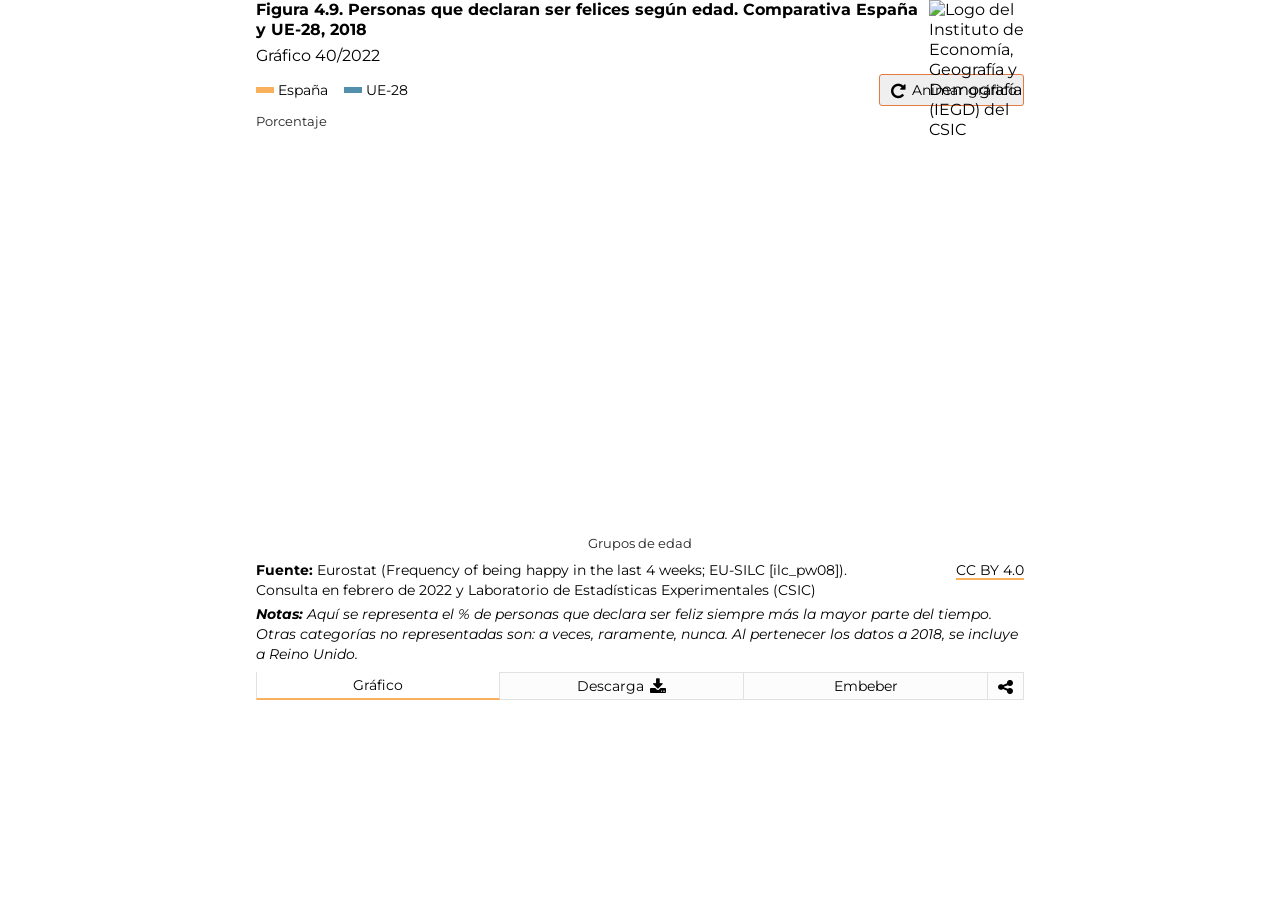
==== docs/index.html @ ba87d8c4 "Nueva lógica imágenes" ====
<!DOCTYPE html><html lang=en><head><meta charset=UTF-8><meta name=viewport content="width=device-width,initial-scale=1,maximum-scale=1"><title>Informe 2022: El perfil de las personas mayores en España</title><meta name=mrf-extractable content=false><meta property=og:image content=""><meta property=og:title content="Informe 2022: El perfil de las personas mayores en España"><meta property=og:description content="Informe 2022: El perfil de las personas mayores en España"><meta property=og:image content=https://raw.githubusercontent.com/CarlosMunozDiazCSIC/informe_perfil_mayores_2022_social_4_9/main/pre/cchs.png><link rel=stylesheet href=https://cdnjs.cloudflare.com/ajax/libs/font-awesome/4.7.0/css/font-awesome.min.css><link href="https://fonts.googleapis.com/css2?family=Montserrat:ital,wght@0,100;0,300;0,400;0,500;0,600;0,700;1,300;1,400;1,500;1,600;1,700&display=swap" rel=stylesheet><link href=main.8d6cb414a4632f6cf3e4.css rel=stylesheet></head><body><div class=container><div class=main><section class="content b-chart active" id=chartBlock><div class=b-title><h1 class=title>Figura 4.9. Personas que declaran ser felices según edad. Comparativa España y UE-28, 2018</h1><h2 class=subtitle>Gráfico 40/2022</h2></div><div class=chart__logics><div class=chart__legend><span class="chart__legend--item primary_1">España</span> <span class="chart__legend--item comp_1">UE-28</span></div><div class=chart__animate id=replay><button class="btn btn__animate"><i class="fa fa--share fa-repeat" aria-hidden=true></i> <span>Animar gráfico</span></button></div></div><div class=chart__viz><p class=text__yaxis>Porcentaje</p><div class=chart id=chart></div><p class=text__xaxis>Grupos de edad</p></div><div class=chart__footer><div class=chart__source><p class=chart__source--data><span>Fuente: </span><span>Eurostat (Frequency of being happy in the last 4 weeks; EU-SILC [ilc_pw08]). Consulta en febrero de 2022</span> y Laboratorio de Estadísticas Experimentales (CSIC)</p><p class=chart__source--copyright><a class=link href=https://creativecommons.org/licenses/by/4.0/deed.en_US target=_blank>CC BY 4.0</a></p></div><p class=chart__note><span>Notas: </span><span>Aquí se representa el % de personas que declara ser feliz siempre más la mayor parte del tiempo. Otras categorías no representadas son: a veces, raramente, nunca. Al pertenecer los datos a 2018, se incluye a Reino Unido.</span></p></div><div class=logo><img src=https://raw.githubusercontent.com/CarlosMunozDiazCSIC/informe_perfil_mayores_2022_social_4_9/main/pre/iegd_logo.png alt="Logo del Instituto de Economía, Geografía y Demografía (IEGD) del CSIC" width=100% height=100%></div></section><section class="content b-data"><div class=b-title><h1 class=title>Repositorio de código, de datos y posibilidad de descarga como imagen estática</h1></div><p class=text__header>Descarga de datos</p><p class=text__paragraph>Los datos procesados en esta visualización los puede encontrar en <a class=link href=https://github.com/CarlosMunozDiazCSIC/informe_perfil_mayores_2022_social_4_9 target=_blank>este repositorio de Github</a>.</p><p class=text__paragraph>Si desea descargarlos, puede hacerlo desde <a class=link href=https://raw.githubusercontent.com/CarlosMunozDiazCSIC/informe_perfil_mayores_2022_social_4_9/main/data/personas_felices_2018_eurostat_v2.csv target=_blank>aquí</a>.</p><p class=text__header>Descargar como PNG</p><p class=text__paragraph>También puede descargar el gráfico como una imagen .png haciendo click <button class=btn_share id=pngImage>aquí</button></p><p class=text__paragraph>El gráfico se descargará con los últimos filtros que haya utilizado.</p><p class=text__paragraph>Es conveniente advertir que, tras hacer una modificación de filtros, debe esperar unos segundos (entre 6 y 10) para que se renderice correctamente el bloque y pueda descargar la imagen de forma satisfactoria.</p></section><section class="content b-iframes"><div class=b-title><h1 class=title>Uso del iframe en sitios web</h1></div><p class=text__header>Embeber iframe con alto dinámico</p><p class=text__paragraph>A la hora de utilizar la visualización dentro de un iframe y poder visualizarla de forma responsiva, este desarrollo se sirve de la librería <a class=link href=http://blog.apps.npr.org/pym.js/ target=_blank>Pym.js</a>, que modifica de forma dinámica la altura de los iframes.</p><p class=text__paragraph>Si su sitio web acepta el uso de librerías de terceros, como es el caso de Pym.js, y desea disponer la opción responsiva de esta visualización, copie el siguiente código:</p><textarea class=text__iframe disabled="" id=iframe-responsive></textarea><p class=text__header>Embeber iframe con alto fijo</p><p class=text__paragraph>Si su sitio web no acepta iframes responsivos, puede utilizar el siguiente código con altura fija. Es posible que exista scroll vertical al incrustar el iframe en su página web.</p><p class=text__paragraph>Si desea integrar esta visualización en su propia página, puede hacerlo copiando el siguiente código:</p><textarea class=text__iframe disabled="" id=iframe-fixed></textarea></section><section class="content b-rrss"><div class=b-title><h1 class=title>Compartir en redes sociales</h1></div><p class=text__paragraph>Existe la posibilidad de compartir la visualización a través de las redes sociales. Puede hacerlo clicando en alguno de los siguientes iconos:</p><div class=rrss><a href=# class="fa fa-facebook" id=shareFB target=_blank></a> <a href=# class="fa fa-twitter" id=shareTW target=_blank></a> <a href=# class="fa fa-linkedin" id=shareLK target=_blank></a> <a href=# class="fa fa-whatsapp" id=shareWA target=_blank></a></div></section></div><nav class=tabs><ul class=l-tabs><li class="tab active" data-target=b-chart>Gráfico</li><li class=tab data-target=b-data>Descarga&nbsp;<i class="fa fa--share fa-download"></i></li><li class=tab data-target=b-iframes>Embeber</li><li class="tab tab--rrss" data-target=b-rrss><i class="fa fa--share fa-share-alt"></i></li></ul></nav><div class=chart__tooltip id=tooltip></div></div><script src=https://pym.nprapps.org/pym.v1.min.js></script><script>const pymChild=new pym.Child</script><script src=main.78ab381dba8d0d6d53de.js></script></body></html>
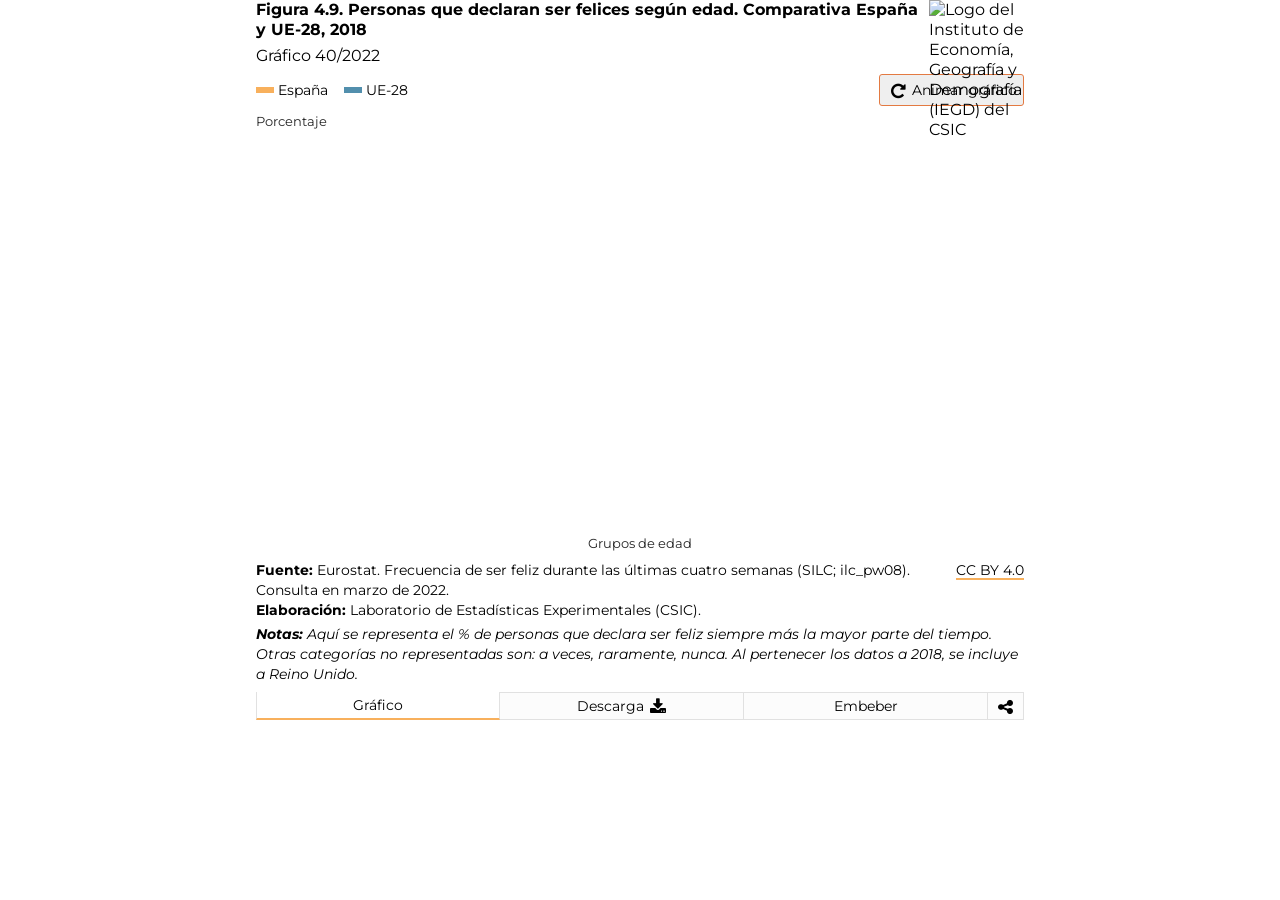
==== commit 5b1b4203: "Mejora fuente datos" ====
--- a/docs/index.html
+++ b/docs/index.html
@@ -1 +1 @@
-<!DOCTYPE html><html lang=en><head><meta charset=UTF-8><meta name=viewport content="width=device-width,initial-scale=1,maximum-scale=1"><title>Informe 2022: El perfil de las personas mayores en España</title><meta name=mrf-extractable content=false><meta property=og:image content=""><meta property=og:title content="Informe 2022: El perfil de las personas mayores en España"><meta property=og:description content="Informe 2022: El perfil de las personas mayores en España"><meta property=og:image content=https://raw.githubusercontent.com/CarlosMunozDiazCSIC/informe_perfil_mayores_2022_social_4_9/main/pre/cchs.png><link rel=stylesheet href=https://cdnjs.cloudflare.com/ajax/libs/font-awesome/4.7.0/css/font-awesome.min.css><link href="https://fonts.googleapis.com/css2?family=Montserrat:ital,wght@0,100;0,300;0,400;0,500;0,600;0,700;1,300;1,400;1,500;1,600;1,700&display=swap" rel=stylesheet><link href=main.8d6cb414a4632f6cf3e4.css rel=stylesheet></head><body><div class=container><div class=main><section class="content b-chart active" id=chartBlock><div class=b-title><h1 class=title>Figura 4.9. Personas que declaran ser felices según edad. Comparativa España y UE-28, 2018</h1><h2 class=subtitle>Gráfico 40/2022</h2></div><div class=chart__logics><div class=chart__legend><span class="chart__legend--item primary_1">España</span> <span class="chart__legend--item comp_1">UE-28</span></div><div class=chart__animate id=replay><button class="btn btn__animate"><i class="fa fa--share fa-repeat" aria-hidden=true></i> <span>Animar gráfico</span></button></div></div><div class=chart__viz><p class=text__yaxis>Porcentaje</p><div class=chart id=chart></div><p class=text__xaxis>Grupos de edad</p></div><div class=chart__footer><div class=chart__source><p class=chart__source--data><span>Fuente: </span><span>Eurostat (Frequency of being happy in the last 4 weeks; EU-SILC [ilc_pw08]). Consulta en febrero de 2022</span> y Laboratorio de Estadísticas Experimentales (CSIC)</p><p class=chart__source--copyright><a class=link href=https://creativecommons.org/licenses/by/4.0/deed.en_US target=_blank>CC BY 4.0</a></p></div><p class=chart__note><span>Notas: </span><span>Aquí se representa el % de personas que declara ser feliz siempre más la mayor parte del tiempo. Otras categorías no representadas son: a veces, raramente, nunca. Al pertenecer los datos a 2018, se incluye a Reino Unido.</span></p></div><div class=logo><img src=https://raw.githubusercontent.com/CarlosMunozDiazCSIC/informe_perfil_mayores_2022_social_4_9/main/pre/iegd_logo.png alt="Logo del Instituto de Economía, Geografía y Demografía (IEGD) del CSIC" width=100% height=100%></div></section><section class="content b-data"><div class=b-title><h1 class=title>Repositorio de código, de datos y posibilidad de descarga como imagen estática</h1></div><p class=text__header>Descarga de datos</p><p class=text__paragraph>Los datos procesados en esta visualización los puede encontrar en <a class=link href=https://github.com/CarlosMunozDiazCSIC/informe_perfil_mayores_2022_social_4_9 target=_blank>este repositorio de Github</a>.</p><p class=text__paragraph>Si desea descargarlos, puede hacerlo desde <a class=link href=https://raw.githubusercontent.com/CarlosMunozDiazCSIC/informe_perfil_mayores_2022_social_4_9/main/data/personas_felices_2018_eurostat_v2.csv target=_blank>aquí</a>.</p><p class=text__header>Descargar como PNG</p><p class=text__paragraph>También puede descargar el gráfico como una imagen .png haciendo click <button class=btn_share id=pngImage>aquí</button></p><p class=text__paragraph>El gráfico se descargará con los últimos filtros que haya utilizado.</p><p class=text__paragraph>Es conveniente advertir que, tras hacer una modificación de filtros, debe esperar unos segundos (entre 6 y 10) para que se renderice correctamente el bloque y pueda descargar la imagen de forma satisfactoria.</p></section><section class="content b-iframes"><div class=b-title><h1 class=title>Uso del iframe en sitios web</h1></div><p class=text__header>Embeber iframe con alto dinámico</p><p class=text__paragraph>A la hora de utilizar la visualización dentro de un iframe y poder visualizarla de forma responsiva, este desarrollo se sirve de la librería <a class=link href=http://blog.apps.npr.org/pym.js/ target=_blank>Pym.js</a>, que modifica de forma dinámica la altura de los iframes.</p><p class=text__paragraph>Si su sitio web acepta el uso de librerías de terceros, como es el caso de Pym.js, y desea disponer la opción responsiva de esta visualización, copie el siguiente código:</p><textarea class=text__iframe disabled="" id=iframe-responsive></textarea><p class=text__header>Embeber iframe con alto fijo</p><p class=text__paragraph>Si su sitio web no acepta iframes responsivos, puede utilizar el siguiente código con altura fija. Es posible que exista scroll vertical al incrustar el iframe en su página web.</p><p class=text__paragraph>Si desea integrar esta visualización en su propia página, puede hacerlo copiando el siguiente código:</p><textarea class=text__iframe disabled="" id=iframe-fixed></textarea></section><section class="content b-rrss"><div class=b-title><h1 class=title>Compartir en redes sociales</h1></div><p class=text__paragraph>Existe la posibilidad de compartir la visualización a través de las redes sociales. Puede hacerlo clicando en alguno de los siguientes iconos:</p><div class=rrss><a href=# class="fa fa-facebook" id=shareFB target=_blank></a> <a href=# class="fa fa-twitter" id=shareTW target=_blank></a> <a href=# class="fa fa-linkedin" id=shareLK target=_blank></a> <a href=# class="fa fa-whatsapp" id=shareWA target=_blank></a></div></section></div><nav class=tabs><ul class=l-tabs><li class="tab active" data-target=b-chart>Gráfico</li><li class=tab data-target=b-data>Descarga&nbsp;<i class="fa fa--share fa-download"></i></li><li class=tab data-target=b-iframes>Embeber</li><li class="tab tab--rrss" data-target=b-rrss><i class="fa fa--share fa-share-alt"></i></li></ul></nav><div class=chart__tooltip id=tooltip></div></div><script src=https://pym.nprapps.org/pym.v1.min.js></script><script>const pymChild=new pym.Child</script><script src=main.78ab381dba8d0d6d53de.js></script></body></html>+<!DOCTYPE html><html lang=en><head><meta charset=UTF-8><meta name=viewport content="width=device-width,initial-scale=1,maximum-scale=1"><title>Informe 2022: El perfil de las personas mayores en España</title><meta name=mrf-extractable content=false><meta property=og:image content=""><meta property=og:title content="Informe 2022: El perfil de las personas mayores en España"><meta property=og:description content="Informe 2022: El perfil de las personas mayores en España"><meta property=og:image content=https://raw.githubusercontent.com/CarlosMunozDiazCSIC/informe_perfil_mayores_2022_social_4_9/main/pre/iegd_logo.png><link rel=stylesheet href=https://cdnjs.cloudflare.com/ajax/libs/font-awesome/4.7.0/css/font-awesome.min.css><link href="https://fonts.googleapis.com/css2?family=Montserrat:ital,wght@0,100;0,300;0,400;0,500;0,600;0,700;1,300;1,400;1,500;1,600;1,700&display=swap" rel=stylesheet><link href=main.79aa13dfc1eaae9a4471.css rel=stylesheet></head><body><div class=container><div class=main><section class="content b-chart active" id=chartBlock><div class=b-title><h1 class=title>Figura 4.9. Personas que declaran ser felices según edad. Comparativa España y UE-28, 2018</h1><h2 class=subtitle>Gráfico 40/2022</h2></div><div class=chart__logics><div class=chart__legend><span class="chart__legend--item primary_1">España</span> <span class="chart__legend--item comp_1">UE-28</span></div><div class=chart__animate id=replay><button class="btn btn__animate"><i class="fa fa--share fa-repeat" aria-hidden=true></i> <span>Animar gráfico</span></button></div></div><div class=chart__viz><p class=text__yaxis>Porcentaje</p><div class=chart id=chart></div><p class=text__xaxis>Grupos de edad</p></div><div class=chart__footer><div class=chart__source><div class=chart__source--info><p class=chart__source--data><span>Fuente: </span>Eurostat. Frecuencia de ser feliz durante las últimas cuatro semanas (SILC; ilc_pw08). Consulta en marzo de 2022.</p><p class=chart__source--elab><span>Elaboración: </span>Laboratorio de Estadísticas Experimentales (CSIC).</p></div><p class=chart__source--copyright><a class=link href=https://creativecommons.org/licenses/by/4.0/deed.en_US target=_blank>CC BY 4.0</a></p></div><p class=chart__note><span>Notas: </span><span>Aquí se representa el % de personas que declara ser feliz siempre más la mayor parte del tiempo. Otras categorías no representadas son: a veces, raramente, nunca. Al pertenecer los datos a 2018, se incluye a Reino Unido.</span></p></div><div class=logo><img src=https://raw.githubusercontent.com/CarlosMunozDiazCSIC/informe_perfil_mayores_2022_social_4_9/main/pre/iegd_logo.png alt="Logo del Instituto de Economía, Geografía y Demografía (IEGD) del CSIC" width=100% height=100%></div></section><section class="content b-data"><div class=b-title><h1 class=title>Repositorio de código, de datos y posibilidad de descarga como imagen estática</h1></div><p class=text__header>Descarga de datos</p><p class=text__paragraph>Los datos procesados en esta visualización los puede encontrar en <a class=link href=https://github.com/CarlosMunozDiazCSIC/informe_perfil_mayores_2022_social_4_9 target=_blank>este repositorio de Github</a>.</p><p class=text__paragraph>Si desea descargarlos, puede hacerlo desde <a class=link href=https://raw.githubusercontent.com/CarlosMunozDiazCSIC/informe_perfil_mayores_2022_social_4_9/main/data/personas_felices_2018_eurostat_v2.csv target=_blank>aquí</a>.</p><p class=text__header>Descargar como PNG</p><p class=text__paragraph>También puede descargar el gráfico como una imagen .png haciendo click <button class=btn_share id=pngImage>aquí</button></p><p class=text__paragraph>El gráfico se descargará con los últimos filtros que haya utilizado.</p><p class=text__paragraph>Es conveniente advertir que, tras hacer una modificación de filtros, debe esperar unos segundos (entre 6 y 10) para que se renderice correctamente el bloque y pueda descargar la imagen de forma satisfactoria.</p></section><section class="content b-iframes"><div class=b-title><h1 class=title>Uso del iframe en sitios web</h1></div><p class=text__header>Embeber iframe con alto dinámico</p><p class=text__paragraph>A la hora de utilizar la visualización dentro de un iframe y poder visualizarla de forma responsiva, este desarrollo se sirve de la librería <a class=link href=http://blog.apps.npr.org/pym.js/ target=_blank>Pym.js</a>, que modifica de forma dinámica la altura de los iframes.</p><p class=text__paragraph>Si su sitio web acepta el uso de librerías de terceros, como es el caso de Pym.js, y desea disponer la opción responsiva de esta visualización, copie el siguiente código:</p><textarea class=text__iframe disabled="" id=iframe-responsive></textarea><p class=text__header>Embeber iframe con alto fijo</p><p class=text__paragraph>Si su sitio web no acepta iframes responsivos, puede utilizar el siguiente código con altura fija. Es posible que exista scroll vertical al incrustar el iframe en su página web.</p><p class=text__paragraph>Si desea integrar esta visualización en su propia página, puede hacerlo copiando el siguiente código:</p><textarea class=text__iframe disabled="" id=iframe-fixed></textarea></section><section class="content b-rrss"><div class=b-title><h1 class=title>Compartir en redes sociales</h1></div><p class=text__paragraph>Existe la posibilidad de compartir la visualización a través de las redes sociales. Puede hacerlo clicando en alguno de los siguientes iconos:</p><div class=rrss><a href=# class="fa fa-facebook" id=shareFB target=_blank></a> <a href=# class="fa fa-twitter" id=shareTW target=_blank></a> <a href=# class="fa fa-linkedin" id=shareLK target=_blank></a> <a href=# class="fa fa-whatsapp" id=shareWA target=_blank></a></div></section></div><nav class=tabs><ul class=l-tabs><li class="tab active" data-target=b-chart>Gráfico</li><li class=tab data-target=b-data>Descarga&nbsp;<i class="fa fa--share fa-download"></i></li><li class=tab data-target=b-iframes>Embeber</li><li class="tab tab--rrss" data-target=b-rrss><i class="fa fa--share fa-share-alt"></i></li></ul></nav><div class=chart__tooltip id=tooltip></div></div><script src=https://pym.nprapps.org/pym.v1.min.js></script><script>const pymChild=new pym.Child</script><script src=main.78ab381dba8d0d6d53de.js></script></body></html>
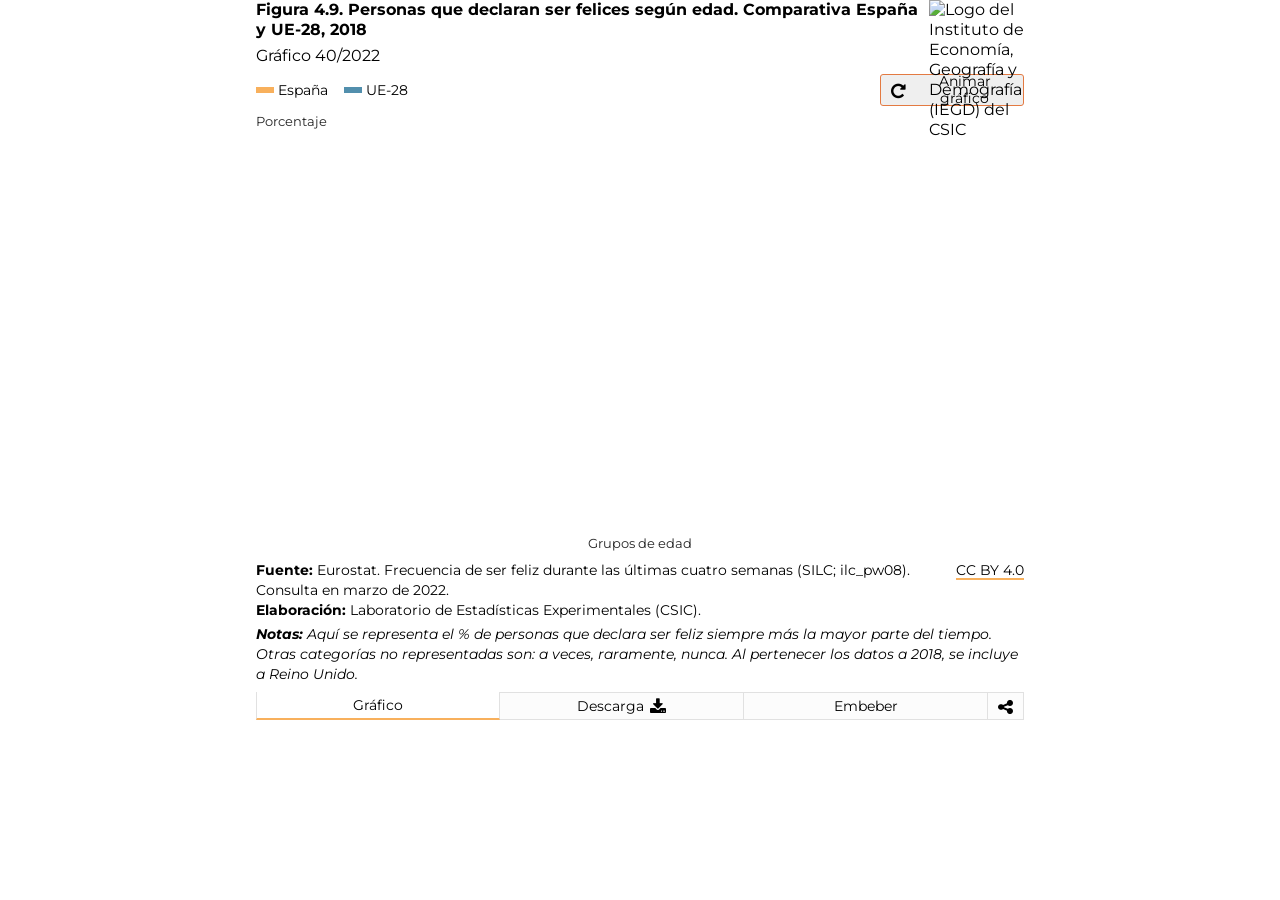
==== commit c0afff31: "Cambio en estilos" ====
--- a/docs/index.html
+++ b/docs/index.html
@@ -1 +1 @@
-<!DOCTYPE html><html lang=en><head><meta charset=UTF-8><meta name=viewport content="width=device-width,initial-scale=1,maximum-scale=1"><title>Informe 2022: El perfil de las personas mayores en España</title><meta name=mrf-extractable content=false><meta property=og:image content=""><meta property=og:title content="Informe 2022: El perfil de las personas mayores en España"><meta property=og:description content="Informe 2022: El perfil de las personas mayores en España"><meta property=og:image content=https://raw.githubusercontent.com/CarlosMunozDiazCSIC/informe_perfil_mayores_2022_social_4_9/main/pre/iegd_logo.png><link rel=stylesheet href=https://cdnjs.cloudflare.com/ajax/libs/font-awesome/4.7.0/css/font-awesome.min.css><link href="https://fonts.googleapis.com/css2?family=Montserrat:ital,wght@0,100;0,300;0,400;0,500;0,600;0,700;1,300;1,400;1,500;1,600;1,700&display=swap" rel=stylesheet><link href=main.79aa13dfc1eaae9a4471.css rel=stylesheet></head><body><div class=container><div class=main><section class="content b-chart active" id=chartBlock><div class=b-title><h1 class=title>Figura 4.9. Personas que declaran ser felices según edad. Comparativa España y UE-28, 2018</h1><h2 class=subtitle>Gráfico 40/2022</h2></div><div class=chart__logics><div class=chart__legend><span class="chart__legend--item primary_1">España</span> <span class="chart__legend--item comp_1">UE-28</span></div><div class=chart__animate id=replay><button class="btn btn__animate"><i class="fa fa--share fa-repeat" aria-hidden=true></i> <span>Animar gráfico</span></button></div></div><div class=chart__viz><p class=text__yaxis>Porcentaje</p><div class=chart id=chart></div><p class=text__xaxis>Grupos de edad</p></div><div class=chart__footer><div class=chart__source><div class=chart__source--info><p class=chart__source--data><span>Fuente: </span>Eurostat. Frecuencia de ser feliz durante las últimas cuatro semanas (SILC; ilc_pw08). Consulta en marzo de 2022.</p><p class=chart__source--elab><span>Elaboración: </span>Laboratorio de Estadísticas Experimentales (CSIC).</p></div><p class=chart__source--copyright><a class=link href=https://creativecommons.org/licenses/by/4.0/deed.en_US target=_blank>CC BY 4.0</a></p></div><p class=chart__note><span>Notas: </span><span>Aquí se representa el % de personas que declara ser feliz siempre más la mayor parte del tiempo. Otras categorías no representadas son: a veces, raramente, nunca. Al pertenecer los datos a 2018, se incluye a Reino Unido.</span></p></div><div class=logo><img src=https://raw.githubusercontent.com/CarlosMunozDiazCSIC/informe_perfil_mayores_2022_social_4_9/main/pre/iegd_logo.png alt="Logo del Instituto de Economía, Geografía y Demografía (IEGD) del CSIC" width=100% height=100%></div></section><section class="content b-data"><div class=b-title><h1 class=title>Repositorio de código, de datos y posibilidad de descarga como imagen estática</h1></div><p class=text__header>Descarga de datos</p><p class=text__paragraph>Los datos procesados en esta visualización los puede encontrar en <a class=link href=https://github.com/CarlosMunozDiazCSIC/informe_perfil_mayores_2022_social_4_9 target=_blank>este repositorio de Github</a>.</p><p class=text__paragraph>Si desea descargarlos, puede hacerlo desde <a class=link href=https://raw.githubusercontent.com/CarlosMunozDiazCSIC/informe_perfil_mayores_2022_social_4_9/main/data/personas_felices_2018_eurostat_v2.csv target=_blank>aquí</a>.</p><p class=text__header>Descargar como PNG</p><p class=text__paragraph>También puede descargar el gráfico como una imagen .png haciendo click <button class=btn_share id=pngImage>aquí</button></p><p class=text__paragraph>El gráfico se descargará con los últimos filtros que haya utilizado.</p><p class=text__paragraph>Es conveniente advertir que, tras hacer una modificación de filtros, debe esperar unos segundos (entre 6 y 10) para que se renderice correctamente el bloque y pueda descargar la imagen de forma satisfactoria.</p></section><section class="content b-iframes"><div class=b-title><h1 class=title>Uso del iframe en sitios web</h1></div><p class=text__header>Embeber iframe con alto dinámico</p><p class=text__paragraph>A la hora de utilizar la visualización dentro de un iframe y poder visualizarla de forma responsiva, este desarrollo se sirve de la librería <a class=link href=http://blog.apps.npr.org/pym.js/ target=_blank>Pym.js</a>, que modifica de forma dinámica la altura de los iframes.</p><p class=text__paragraph>Si su sitio web acepta el uso de librerías de terceros, como es el caso de Pym.js, y desea disponer la opción responsiva de esta visualización, copie el siguiente código:</p><textarea class=text__iframe disabled="" id=iframe-responsive></textarea><p class=text__header>Embeber iframe con alto fijo</p><p class=text__paragraph>Si su sitio web no acepta iframes responsivos, puede utilizar el siguiente código con altura fija. Es posible que exista scroll vertical al incrustar el iframe en su página web.</p><p class=text__paragraph>Si desea integrar esta visualización en su propia página, puede hacerlo copiando el siguiente código:</p><textarea class=text__iframe disabled="" id=iframe-fixed></textarea></section><section class="content b-rrss"><div class=b-title><h1 class=title>Compartir en redes sociales</h1></div><p class=text__paragraph>Existe la posibilidad de compartir la visualización a través de las redes sociales. Puede hacerlo clicando en alguno de los siguientes iconos:</p><div class=rrss><a href=# class="fa fa-facebook" id=shareFB target=_blank></a> <a href=# class="fa fa-twitter" id=shareTW target=_blank></a> <a href=# class="fa fa-linkedin" id=shareLK target=_blank></a> <a href=# class="fa fa-whatsapp" id=shareWA target=_blank></a></div></section></div><nav class=tabs><ul class=l-tabs><li class="tab active" data-target=b-chart>Gráfico</li><li class=tab data-target=b-data>Descarga&nbsp;<i class="fa fa--share fa-download"></i></li><li class=tab data-target=b-iframes>Embeber</li><li class="tab tab--rrss" data-target=b-rrss><i class="fa fa--share fa-share-alt"></i></li></ul></nav><div class=chart__tooltip id=tooltip></div></div><script src=https://pym.nprapps.org/pym.v1.min.js></script><script>const pymChild=new pym.Child</script><script src=main.78ab381dba8d0d6d53de.js></script></body></html>+<!DOCTYPE html><html lang=en><head><meta charset=UTF-8><meta name=viewport content="width=device-width,initial-scale=1,maximum-scale=1"><title>Informe 2022: El perfil de las personas mayores en España</title><meta name=mrf-extractable content=false><meta property=og:image content=""><meta property=og:title content="Informe 2022: El perfil de las personas mayores en España"><meta property=og:description content="Informe 2022: El perfil de las personas mayores en España"><meta property=og:image content=https://raw.githubusercontent.com/CarlosMunozDiazCSIC/informe_perfil_mayores_2022_social_4_9/main/pre/iegd_logo.png><link rel=stylesheet href=https://cdnjs.cloudflare.com/ajax/libs/font-awesome/4.7.0/css/font-awesome.min.css><link href="https://fonts.googleapis.com/css2?family=Montserrat:ital,wght@0,100;0,300;0,400;0,500;0,600;0,700;1,300;1,400;1,500;1,600;1,700&display=swap" rel=stylesheet><link href=main.711cb91017c6eef116d7.css rel=stylesheet></head><body><div class=container><div class=main><section class="content b-chart active" id=chartBlock><div class=b-title><h1 class=title>Figura 4.9. Personas que declaran ser felices según edad. Comparativa España y UE-28, 2018</h1><h2 class=subtitle>Gráfico 40/2022</h2></div><div class=chart__logics><div class=chart__legend><span class="chart__legend--item primary_1">España</span> <span class="chart__legend--item comp_1">UE-28</span></div><div class=chart__animate id=replay><button class="btn btn__animate"><i class="fa fa--share fa-repeat" aria-hidden=true></i> <span>Animar gráfico</span></button></div></div><div class=chart__viz><p class=text__yaxis>Porcentaje</p><div class=chart id=chart></div><p class=text__xaxis>Grupos de edad</p></div><div class=chart__footer><div class=chart__source><div class=chart__source--info><p class=chart__source--data><span>Fuente: </span>Eurostat. Frecuencia de ser feliz durante las últimas cuatro semanas (SILC; ilc_pw08). Consulta en marzo de 2022.</p><p class=chart__source--elab><span>Elaboración: </span>Laboratorio de Estadísticas Experimentales (CSIC).</p></div><p class=chart__source--copyright><a class=link href=https://creativecommons.org/licenses/by/4.0/deed.en_US target=_blank>CC BY 4.0</a></p></div><p class=chart__note><span>Notas: </span><span>Aquí se representa el % de personas que declara ser feliz siempre más la mayor parte del tiempo. Otras categorías no representadas son: a veces, raramente, nunca. Al pertenecer los datos a 2018, se incluye a Reino Unido.</span></p></div><div class=logo><img src=https://raw.githubusercontent.com/CarlosMunozDiazCSIC/informe_perfil_mayores_2022_social_4_9/main/pre/iegd_logo.png alt="Logo del Instituto de Economía, Geografía y Demografía (IEGD) del CSIC" width=100% height=100%></div></section><section class="content b-data"><div class=b-title><h1 class=title>Repositorio de código, de datos y posibilidad de descarga como imagen estática</h1></div><p class=text__header>Descarga de datos</p><p class=text__paragraph>Los datos procesados en esta visualización los puede encontrar en <a class=link href=https://github.com/CarlosMunozDiazCSIC/informe_perfil_mayores_2022_social_4_9 target=_blank>este repositorio de Github</a>.</p><p class=text__paragraph>Si desea descargarlos, puede hacerlo desde <a class=link href=https://raw.githubusercontent.com/CarlosMunozDiazCSIC/informe_perfil_mayores_2022_social_4_9/main/data/personas_felices_2018_eurostat_v2.csv target=_blank>aquí</a>.</p><p class=text__header>Descargar como PNG</p><p class=text__paragraph>También puede descargar el gráfico como una imagen .png haciendo click <button class=btn_share id=pngImage>aquí</button></p><p class=text__paragraph>El gráfico se descargará con los últimos filtros que haya utilizado.</p><p class=text__paragraph>Es conveniente advertir que, tras hacer una modificación de filtros, debe esperar unos segundos (entre 6 y 10) para que se renderice correctamente el bloque y pueda descargar la imagen de forma satisfactoria.</p></section><section class="content b-iframes"><div class=b-title><h1 class=title>Uso del iframe en sitios web</h1></div><p class=text__header>Embeber iframe con alto dinámico</p><p class=text__paragraph>A la hora de utilizar la visualización dentro de un iframe y poder visualizarla de forma responsiva, este desarrollo se sirve de la librería <a class=link href=http://blog.apps.npr.org/pym.js/ target=_blank>Pym.js</a>, que modifica de forma dinámica la altura de los iframes.</p><p class=text__paragraph>Si su sitio web acepta el uso de librerías de terceros, como es el caso de Pym.js, y desea disponer la opción responsiva de esta visualización, copie el siguiente código:</p><textarea class=text__iframe disabled="" id=iframe-responsive></textarea><p class=text__header>Embeber iframe con alto fijo</p><p class=text__paragraph>Si su sitio web no acepta iframes responsivos, puede utilizar el siguiente código con altura fija. Es posible que exista scroll vertical al incrustar el iframe en su página web.</p><p class=text__paragraph>Si desea integrar esta visualización en su propia página, puede hacerlo copiando el siguiente código:</p><textarea class=text__iframe disabled="" id=iframe-fixed></textarea></section><section class="content b-rrss"><div class=b-title><h1 class=title>Compartir en redes sociales</h1></div><p class=text__paragraph>Existe la posibilidad de compartir la visualización a través de las redes sociales. Puede hacerlo clicando en alguno de los siguientes iconos:</p><div class=rrss><a href=# class="fa fa-facebook" id=shareFB target=_blank></a> <a href=# class="fa fa-twitter" id=shareTW target=_blank></a> <a href=# class="fa fa-linkedin" id=shareLK target=_blank></a> <a href=# class="fa fa-whatsapp" id=shareWA target=_blank></a></div></section></div><nav class=tabs><ul class=l-tabs><li class="tab active" data-target=b-chart>Gráfico</li><li class=tab data-target=b-data>Descarga&nbsp;<i class="fa fa--share fa-download"></i></li><li class=tab data-target=b-iframes>Embeber</li><li class="tab tab--rrss" data-target=b-rrss><i class="fa fa--share fa-share-alt"></i></li></ul></nav><div class=chart__tooltip id=tooltip></div></div><script src=https://pym.nprapps.org/pym.v1.min.js></script><script>const pymChild=new pym.Child</script><script src=main.f6c205709536a0c934fd.js></script></body></html>
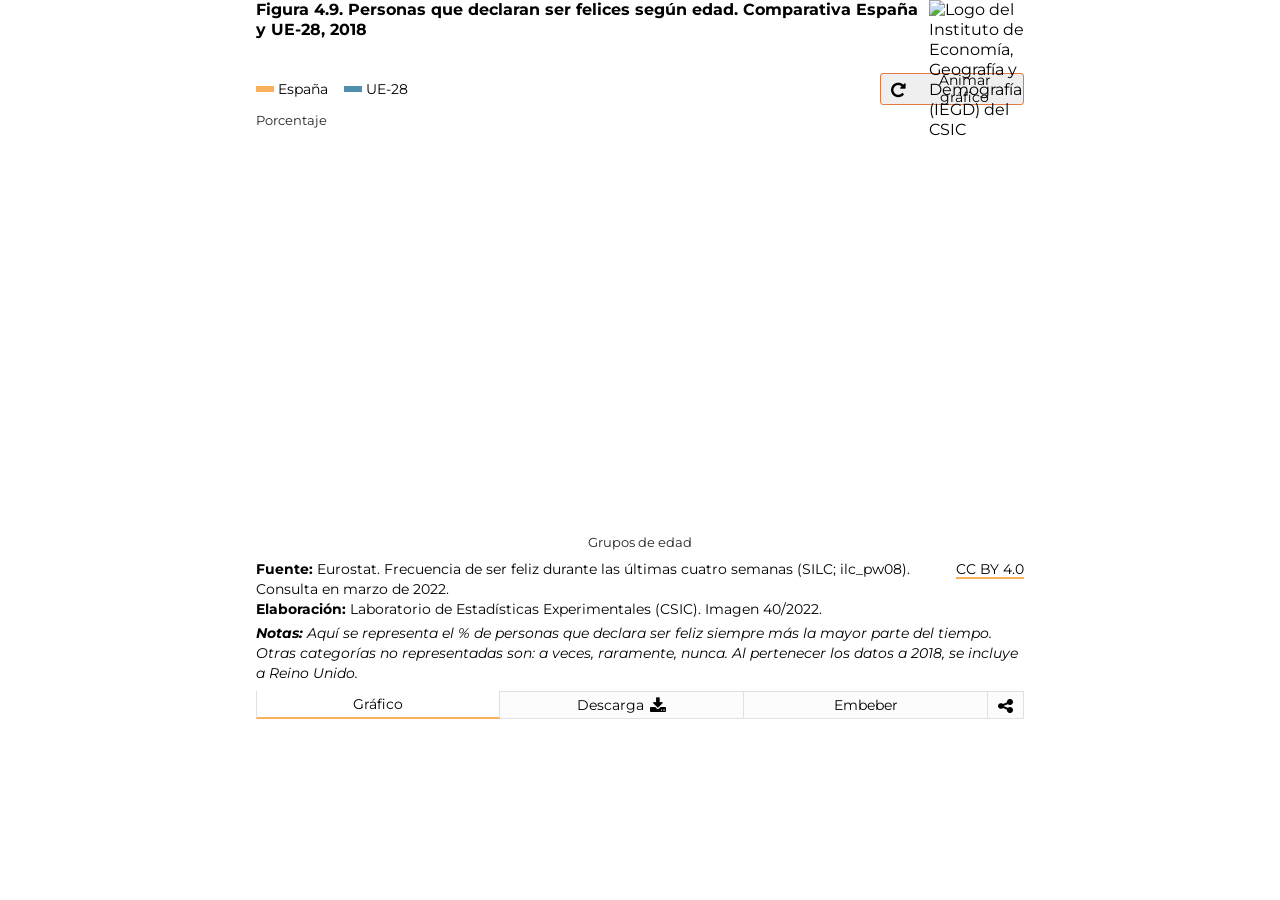
==== commit 4c4e1116: "Cambio identificación" ====
--- a/docs/index.html
+++ b/docs/index.html
@@ -1 +1 @@
-<!DOCTYPE html><html lang=en><head><meta charset=UTF-8><meta name=viewport content="width=device-width,initial-scale=1,maximum-scale=1"><title>Informe 2022: El perfil de las personas mayores en España</title><meta name=mrf-extractable content=false><meta property=og:image content=""><meta property=og:title content="Informe 2022: El perfil de las personas mayores en España"><meta property=og:description content="Informe 2022: El perfil de las personas mayores en España"><meta property=og:image content=https://raw.githubusercontent.com/CarlosMunozDiazCSIC/informe_perfil_mayores_2022_social_4_9/main/pre/iegd_logo.png><link rel=stylesheet href=https://cdnjs.cloudflare.com/ajax/libs/font-awesome/4.7.0/css/font-awesome.min.css><link href="https://fonts.googleapis.com/css2?family=Montserrat:ital,wght@0,100;0,300;0,400;0,500;0,600;0,700;1,300;1,400;1,500;1,600;1,700&display=swap" rel=stylesheet><link href=main.711cb91017c6eef116d7.css rel=stylesheet></head><body><div class=container><div class=main><section class="content b-chart active" id=chartBlock><div class=b-title><h1 class=title>Figura 4.9. Personas que declaran ser felices según edad. Comparativa España y UE-28, 2018</h1><h2 class=subtitle>Gráfico 40/2022</h2></div><div class=chart__logics><div class=chart__legend><span class="chart__legend--item primary_1">España</span> <span class="chart__legend--item comp_1">UE-28</span></div><div class=chart__animate id=replay><button class="btn btn__animate"><i class="fa fa--share fa-repeat" aria-hidden=true></i> <span>Animar gráfico</span></button></div></div><div class=chart__viz><p class=text__yaxis>Porcentaje</p><div class=chart id=chart></div><p class=text__xaxis>Grupos de edad</p></div><div class=chart__footer><div class=chart__source><div class=chart__source--info><p class=chart__source--data><span>Fuente: </span>Eurostat. Frecuencia de ser feliz durante las últimas cuatro semanas (SILC; ilc_pw08). Consulta en marzo de 2022.</p><p class=chart__source--elab><span>Elaboración: </span>Laboratorio de Estadísticas Experimentales (CSIC).</p></div><p class=chart__source--copyright><a class=link href=https://creativecommons.org/licenses/by/4.0/deed.en_US target=_blank>CC BY 4.0</a></p></div><p class=chart__note><span>Notas: </span><span>Aquí se representa el % de personas que declara ser feliz siempre más la mayor parte del tiempo. Otras categorías no representadas son: a veces, raramente, nunca. Al pertenecer los datos a 2018, se incluye a Reino Unido.</span></p></div><div class=logo><img src=https://raw.githubusercontent.com/CarlosMunozDiazCSIC/informe_perfil_mayores_2022_social_4_9/main/pre/iegd_logo.png alt="Logo del Instituto de Economía, Geografía y Demografía (IEGD) del CSIC" width=100% height=100%></div></section><section class="content b-data"><div class=b-title><h1 class=title>Repositorio de código, de datos y posibilidad de descarga como imagen estática</h1></div><p class=text__header>Descarga de datos</p><p class=text__paragraph>Los datos procesados en esta visualización los puede encontrar en <a class=link href=https://github.com/CarlosMunozDiazCSIC/informe_perfil_mayores_2022_social_4_9 target=_blank>este repositorio de Github</a>.</p><p class=text__paragraph>Si desea descargarlos, puede hacerlo desde <a class=link href=https://raw.githubusercontent.com/CarlosMunozDiazCSIC/informe_perfil_mayores_2022_social_4_9/main/data/personas_felices_2018_eurostat_v2.csv target=_blank>aquí</a>.</p><p class=text__header>Descargar como PNG</p><p class=text__paragraph>También puede descargar el gráfico como una imagen .png haciendo click <button class=btn_share id=pngImage>aquí</button></p><p class=text__paragraph>El gráfico se descargará con los últimos filtros que haya utilizado.</p><p class=text__paragraph>Es conveniente advertir que, tras hacer una modificación de filtros, debe esperar unos segundos (entre 6 y 10) para que se renderice correctamente el bloque y pueda descargar la imagen de forma satisfactoria.</p></section><section class="content b-iframes"><div class=b-title><h1 class=title>Uso del iframe en sitios web</h1></div><p class=text__header>Embeber iframe con alto dinámico</p><p class=text__paragraph>A la hora de utilizar la visualización dentro de un iframe y poder visualizarla de forma responsiva, este desarrollo se sirve de la librería <a class=link href=http://blog.apps.npr.org/pym.js/ target=_blank>Pym.js</a>, que modifica de forma dinámica la altura de los iframes.</p><p class=text__paragraph>Si su sitio web acepta el uso de librerías de terceros, como es el caso de Pym.js, y desea disponer la opción responsiva de esta visualización, copie el siguiente código:</p><textarea class=text__iframe disabled="" id=iframe-responsive></textarea><p class=text__header>Embeber iframe con alto fijo</p><p class=text__paragraph>Si su sitio web no acepta iframes responsivos, puede utilizar el siguiente código con altura fija. Es posible que exista scroll vertical al incrustar el iframe en su página web.</p><p class=text__paragraph>Si desea integrar esta visualización en su propia página, puede hacerlo copiando el siguiente código:</p><textarea class=text__iframe disabled="" id=iframe-fixed></textarea></section><section class="content b-rrss"><div class=b-title><h1 class=title>Compartir en redes sociales</h1></div><p class=text__paragraph>Existe la posibilidad de compartir la visualización a través de las redes sociales. Puede hacerlo clicando en alguno de los siguientes iconos:</p><div class=rrss><a href=# class="fa fa-facebook" id=shareFB target=_blank></a> <a href=# class="fa fa-twitter" id=shareTW target=_blank></a> <a href=# class="fa fa-linkedin" id=shareLK target=_blank></a> <a href=# class="fa fa-whatsapp" id=shareWA target=_blank></a></div></section></div><nav class=tabs><ul class=l-tabs><li class="tab active" data-target=b-chart>Gráfico</li><li class=tab data-target=b-data>Descarga&nbsp;<i class="fa fa--share fa-download"></i></li><li class=tab data-target=b-iframes>Embeber</li><li class="tab tab--rrss" data-target=b-rrss><i class="fa fa--share fa-share-alt"></i></li></ul></nav><div class=chart__tooltip id=tooltip></div></div><script src=https://pym.nprapps.org/pym.v1.min.js></script><script>const pymChild=new pym.Child</script><script src=main.f6c205709536a0c934fd.js></script></body></html>+<!DOCTYPE html><html lang=en><head><meta charset=UTF-8><meta name=viewport content="width=device-width,initial-scale=1,maximum-scale=1"><title>Informe 2022: El perfil de las personas mayores en España</title><meta name=mrf-extractable content=false><meta property=og:image content=""><meta property=og:title content="Informe 2022: El perfil de las personas mayores en España"><meta property=og:description content="Informe 2022: El perfil de las personas mayores en España"><meta property=og:image content=https://raw.githubusercontent.com/CarlosMunozDiazCSIC/informe_perfil_mayores_2022_social_4_9/main/pre/iegd_logo.png><link rel=stylesheet href=https://cdnjs.cloudflare.com/ajax/libs/font-awesome/4.7.0/css/font-awesome.min.css><link href="https://fonts.googleapis.com/css2?family=Montserrat:ital,wght@0,100;0,300;0,400;0,500;0,600;0,700;1,300;1,400;1,500;1,600;1,700&display=swap" rel=stylesheet><link href=main.711cb91017c6eef116d7.css rel=stylesheet></head><body><div class=container><div class=main><section class="content b-chart active" id=chartBlock><div class=b-title><h1 class=title>Figura 4.9. Personas que declaran ser felices según edad. Comparativa España y UE-28, 2018</h1><h2 class=subtitle></h2></div><div class=chart__logics><div class=chart__legend><span class="chart__legend--item primary_1">España</span> <span class="chart__legend--item comp_1">UE-28</span></div><div class=chart__animate id=replay><button class="btn btn__animate"><i class="fa fa--share fa-repeat" aria-hidden=true></i> <span>Animar gráfico</span></button></div></div><div class=chart__viz><p class=text__yaxis>Porcentaje</p><div class=chart id=chart></div><p class=text__xaxis>Grupos de edad</p></div><div class=chart__footer><div class=chart__source><div class=chart__source--info><p class=chart__source--data><span>Fuente: </span>Eurostat. Frecuencia de ser feliz durante las últimas cuatro semanas (SILC; ilc_pw08). Consulta en marzo de 2022.</p><p class=chart__source--elab><span>Elaboración: </span>Laboratorio de Estadísticas Experimentales (CSIC). Imagen 40/2022.</p></div><p class=chart__source--copyright><a class=link href=https://creativecommons.org/licenses/by/4.0/deed.en_US target=_blank>CC BY 4.0</a></p></div><p class=chart__note><span>Notas: </span><span>Aquí se representa el % de personas que declara ser feliz siempre más la mayor parte del tiempo. Otras categorías no representadas son: a veces, raramente, nunca. Al pertenecer los datos a 2018, se incluye a Reino Unido.</span></p></div><div class=logo><img src=https://raw.githubusercontent.com/CarlosMunozDiazCSIC/informe_perfil_mayores_2022_social_4_9/main/pre/iegd_logo.png alt="Logo del Instituto de Economía, Geografía y Demografía (IEGD) del CSIC" width=100% height=100%></div></section><section class="content b-data"><div class=b-title><h1 class=title>Repositorio de código, de datos y posibilidad de descarga como imagen estática</h1></div><p class=text__header>Descarga de datos</p><p class=text__paragraph>Los datos procesados en esta visualización los puede encontrar en <a class=link href=https://github.com/CarlosMunozDiazCSIC/informe_perfil_mayores_2022_social_4_9 target=_blank>este repositorio de Github</a>.</p><p class=text__paragraph>Si desea descargarlos, puede hacerlo desde <a class=link href=https://raw.githubusercontent.com/CarlosMunozDiazCSIC/informe_perfil_mayores_2022_social_4_9/main/data/personas_felices_2018_eurostat_v2.csv target=_blank>aquí</a>.</p><p class=text__header>Descargar como PNG</p><p class=text__paragraph>También puede descargar el gráfico como una imagen .png haciendo click <button class=btn_share id=pngImage>aquí</button></p><p class=text__paragraph>El gráfico se descargará con los últimos filtros que haya utilizado.</p><p class=text__paragraph>Es conveniente advertir que, tras hacer una modificación de filtros, debe esperar unos segundos (entre 6 y 10) para que se renderice correctamente el bloque y pueda descargar la imagen de forma satisfactoria.</p></section><section class="content b-iframes"><div class=b-title><h1 class=title>Uso del iframe en sitios web</h1></div><p class=text__header>Embeber iframe con alto dinámico</p><p class=text__paragraph>A la hora de utilizar la visualización dentro de un iframe y poder visualizarla de forma responsiva, este desarrollo se sirve de la librería <a class=link href=http://blog.apps.npr.org/pym.js/ target=_blank>Pym.js</a>, que modifica de forma dinámica la altura de los iframes.</p><p class=text__paragraph>Si su sitio web acepta el uso de librerías de terceros, como es el caso de Pym.js, y desea disponer la opción responsiva de esta visualización, copie el siguiente código:</p><textarea class=text__iframe disabled="" id=iframe-responsive></textarea><p class=text__header>Embeber iframe con alto fijo</p><p class=text__paragraph>Si su sitio web no acepta iframes responsivos, puede utilizar el siguiente código con altura fija. Es posible que exista scroll vertical al incrustar el iframe en su página web.</p><p class=text__paragraph>Si desea integrar esta visualización en su propia página, puede hacerlo copiando el siguiente código:</p><textarea class=text__iframe disabled="" id=iframe-fixed></textarea></section><section class="content b-rrss"><div class=b-title><h1 class=title>Compartir en redes sociales</h1></div><p class=text__paragraph>Existe la posibilidad de compartir la visualización a través de las redes sociales. Puede hacerlo clicando en alguno de los siguientes iconos:</p><div class=rrss><a href=# class="fa fa-facebook" id=shareFB target=_blank></a> <a href=# class="fa fa-twitter" id=shareTW target=_blank></a> <a href=# class="fa fa-linkedin" id=shareLK target=_blank></a> <a href=# class="fa fa-whatsapp" id=shareWA target=_blank></a></div></section></div><nav class=tabs><ul class=l-tabs><li class="tab active" data-target=b-chart>Gráfico</li><li class=tab data-target=b-data>Descarga&nbsp;<i class="fa fa--share fa-download"></i></li><li class=tab data-target=b-iframes>Embeber</li><li class="tab tab--rrss" data-target=b-rrss><i class="fa fa--share fa-share-alt"></i></li></ul></nav><div class=chart__tooltip id=tooltip></div></div><script src=https://pym.nprapps.org/pym.v1.min.js></script><script>const pymChild=new pym.Child</script><script src=main.f6c205709536a0c934fd.js></script></body></html>
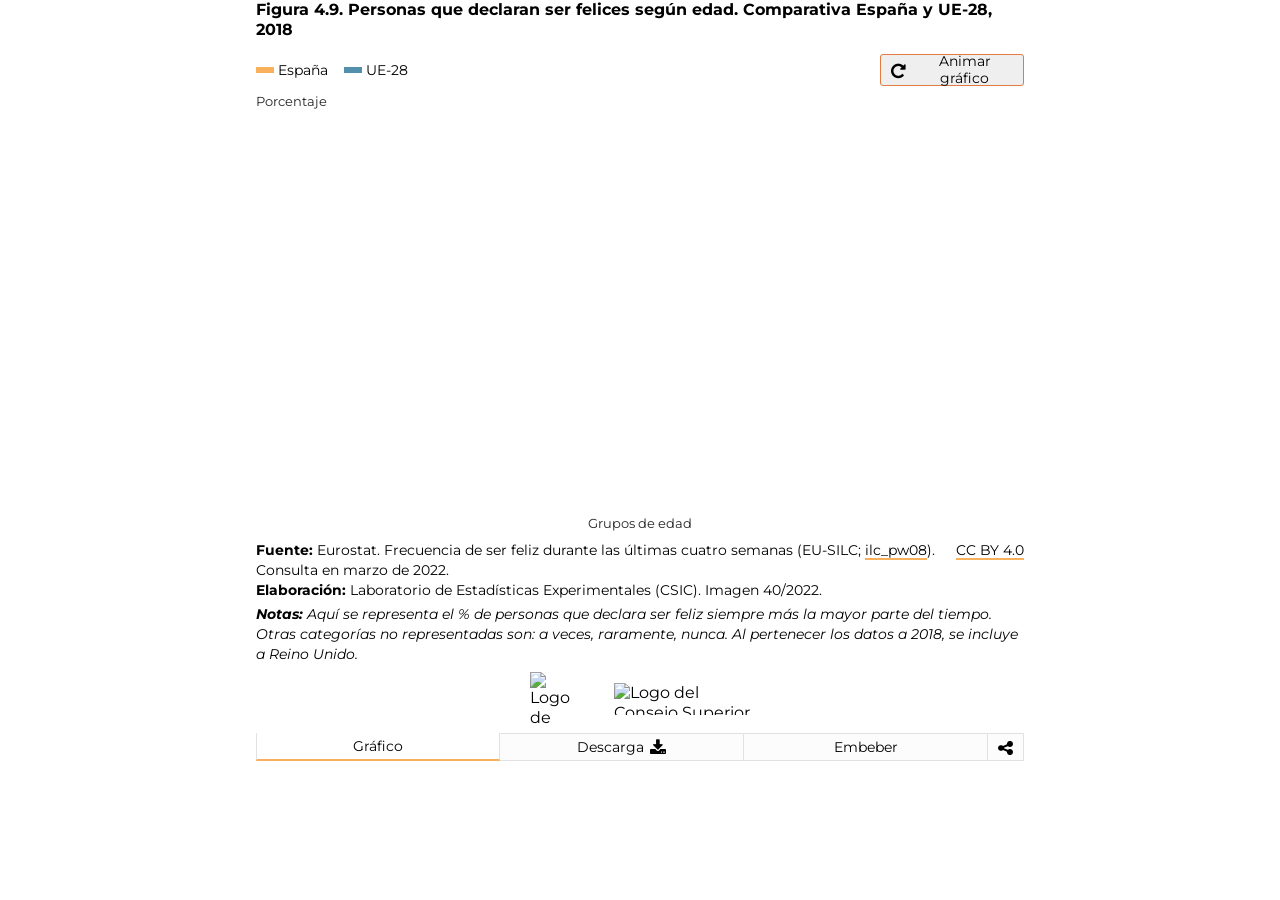
==== commit db5f86d7: "Datos y logos" ====
--- a/docs/index.html
+++ b/docs/index.html
@@ -1 +1 @@
-<!DOCTYPE html><html lang=en><head><meta charset=UTF-8><meta name=viewport content="width=device-width,initial-scale=1,maximum-scale=1"><title>Informe 2022: El perfil de las personas mayores en España</title><meta name=mrf-extractable content=false><meta property=og:image content=""><meta property=og:title content="Informe 2022: El perfil de las personas mayores en España"><meta property=og:description content="Informe 2022: El perfil de las personas mayores en España"><meta property=og:image content=https://raw.githubusercontent.com/CarlosMunozDiazCSIC/informe_perfil_mayores_2022_social_4_9/main/pre/iegd_logo.png><link rel=stylesheet href=https://cdnjs.cloudflare.com/ajax/libs/font-awesome/4.7.0/css/font-awesome.min.css><link href="https://fonts.googleapis.com/css2?family=Montserrat:ital,wght@0,100;0,300;0,400;0,500;0,600;0,700;1,300;1,400;1,500;1,600;1,700&display=swap" rel=stylesheet><link href=main.711cb91017c6eef116d7.css rel=stylesheet></head><body><div class=container><div class=main><section class="content b-chart active" id=chartBlock><div class=b-title><h1 class=title>Figura 4.9. Personas que declaran ser felices según edad. Comparativa España y UE-28, 2018</h1><h2 class=subtitle></h2></div><div class=chart__logics><div class=chart__legend><span class="chart__legend--item primary_1">España</span> <span class="chart__legend--item comp_1">UE-28</span></div><div class=chart__animate id=replay><button class="btn btn__animate"><i class="fa fa--share fa-repeat" aria-hidden=true></i> <span>Animar gráfico</span></button></div></div><div class=chart__viz><p class=text__yaxis>Porcentaje</p><div class=chart id=chart></div><p class=text__xaxis>Grupos de edad</p></div><div class=chart__footer><div class=chart__source><div class=chart__source--info><p class=chart__source--data><span>Fuente: </span>Eurostat. Frecuencia de ser feliz durante las últimas cuatro semanas (SILC; ilc_pw08). Consulta en marzo de 2022.</p><p class=chart__source--elab><span>Elaboración: </span>Laboratorio de Estadísticas Experimentales (CSIC). Imagen 40/2022.</p></div><p class=chart__source--copyright><a class=link href=https://creativecommons.org/licenses/by/4.0/deed.en_US target=_blank>CC BY 4.0</a></p></div><p class=chart__note><span>Notas: </span><span>Aquí se representa el % de personas que declara ser feliz siempre más la mayor parte del tiempo. Otras categorías no representadas son: a veces, raramente, nunca. Al pertenecer los datos a 2018, se incluye a Reino Unido.</span></p></div><div class=logo><img src=https://raw.githubusercontent.com/CarlosMunozDiazCSIC/informe_perfil_mayores_2022_social_4_9/main/pre/iegd_logo.png alt="Logo del Instituto de Economía, Geografía y Demografía (IEGD) del CSIC" width=100% height=100%></div></section><section class="content b-data"><div class=b-title><h1 class=title>Repositorio de código, de datos y posibilidad de descarga como imagen estática</h1></div><p class=text__header>Descarga de datos</p><p class=text__paragraph>Los datos procesados en esta visualización los puede encontrar en <a class=link href=https://github.com/CarlosMunozDiazCSIC/informe_perfil_mayores_2022_social_4_9 target=_blank>este repositorio de Github</a>.</p><p class=text__paragraph>Si desea descargarlos, puede hacerlo desde <a class=link href=https://raw.githubusercontent.com/CarlosMunozDiazCSIC/informe_perfil_mayores_2022_social_4_9/main/data/personas_felices_2018_eurostat_v2.csv target=_blank>aquí</a>.</p><p class=text__header>Descargar como PNG</p><p class=text__paragraph>También puede descargar el gráfico como una imagen .png haciendo click <button class=btn_share id=pngImage>aquí</button></p><p class=text__paragraph>El gráfico se descargará con los últimos filtros que haya utilizado.</p><p class=text__paragraph>Es conveniente advertir que, tras hacer una modificación de filtros, debe esperar unos segundos (entre 6 y 10) para que se renderice correctamente el bloque y pueda descargar la imagen de forma satisfactoria.</p></section><section class="content b-iframes"><div class=b-title><h1 class=title>Uso del iframe en sitios web</h1></div><p class=text__header>Embeber iframe con alto dinámico</p><p class=text__paragraph>A la hora de utilizar la visualización dentro de un iframe y poder visualizarla de forma responsiva, este desarrollo se sirve de la librería <a class=link href=http://blog.apps.npr.org/pym.js/ target=_blank>Pym.js</a>, que modifica de forma dinámica la altura de los iframes.</p><p class=text__paragraph>Si su sitio web acepta el uso de librerías de terceros, como es el caso de Pym.js, y desea disponer la opción responsiva de esta visualización, copie el siguiente código:</p><textarea class=text__iframe disabled="" id=iframe-responsive></textarea><p class=text__header>Embeber iframe con alto fijo</p><p class=text__paragraph>Si su sitio web no acepta iframes responsivos, puede utilizar el siguiente código con altura fija. Es posible que exista scroll vertical al incrustar el iframe en su página web.</p><p class=text__paragraph>Si desea integrar esta visualización en su propia página, puede hacerlo copiando el siguiente código:</p><textarea class=text__iframe disabled="" id=iframe-fixed></textarea></section><section class="content b-rrss"><div class=b-title><h1 class=title>Compartir en redes sociales</h1></div><p class=text__paragraph>Existe la posibilidad de compartir la visualización a través de las redes sociales. Puede hacerlo clicando en alguno de los siguientes iconos:</p><div class=rrss><a href=# class="fa fa-facebook" id=shareFB target=_blank></a> <a href=# class="fa fa-twitter" id=shareTW target=_blank></a> <a href=# class="fa fa-linkedin" id=shareLK target=_blank></a> <a href=# class="fa fa-whatsapp" id=shareWA target=_blank></a></div></section></div><nav class=tabs><ul class=l-tabs><li class="tab active" data-target=b-chart>Gráfico</li><li class=tab data-target=b-data>Descarga&nbsp;<i class="fa fa--share fa-download"></i></li><li class=tab data-target=b-iframes>Embeber</li><li class="tab tab--rrss" data-target=b-rrss><i class="fa fa--share fa-share-alt"></i></li></ul></nav><div class=chart__tooltip id=tooltip></div></div><script src=https://pym.nprapps.org/pym.v1.min.js></script><script>const pymChild=new pym.Child</script><script src=main.f6c205709536a0c934fd.js></script></body></html>+<!DOCTYPE html><html lang=en><head><meta charset=UTF-8><meta name=viewport content="width=device-width,initial-scale=1,maximum-scale=1"><title>Informe 2022: El perfil de las personas mayores en España</title><meta name=mrf-extractable content=false><meta property=og:image content=""><meta property=og:title content="Informe 2022: El perfil de las personas mayores en España"><meta property=og:description content="Informe 2022: El perfil de las personas mayores en España"><meta property=og:image content=https://raw.githubusercontent.com/CarlosMunozDiazCSIC/informe_perfil_mayores_2022_social_4_9/main/pre/iegd_logo.png><link rel=stylesheet href=https://cdnjs.cloudflare.com/ajax/libs/font-awesome/4.7.0/css/font-awesome.min.css><link href="https://fonts.googleapis.com/css2?family=Montserrat:ital,wght@0,100;0,300;0,400;0,500;0,600;0,700;1,300;1,400;1,500;1,600;1,700&display=swap" rel=stylesheet><link href=main.c6bdab767089b137de95.css rel=stylesheet></head><body><div class=container><div class=main><section class="content b-chart active" id=chartBlock><div class=b-title><h1 class=title>Figura 4.9. Personas que declaran ser felices según edad. Comparativa España y UE-28, 2018</h1><h2 class=subtitle></h2></div><div class=chart__logics><div class=chart__legend><span class="chart__legend--item primary_1">España</span> <span class="chart__legend--item comp_1">UE-28</span></div><div class=chart__animate id=replay><button class="btn btn__animate"><i class="fa fa--share fa-repeat" aria-hidden=true></i> <span>Animar gráfico</span></button></div></div><div class=chart__viz><p class=text__yaxis>Porcentaje</p><div class=chart id=chart></div><p class=text__xaxis>Grupos de edad</p></div><div class=chart__footer><div class=chart__source><div class=chart__source--info><p class=chart__source--data><span>Fuente: </span>Eurostat. Frecuencia de ser feliz durante las últimas cuatro semanas (EU-SILC; <a class=link href="https://appsso.eurostat.ec.europa.eu/nui/show.do?dataset=ilc_pw08&lang=en" target=_blank>ilc_pw08</a>). Consulta en marzo de 2022.</p><p class=chart__source--elab><span>Elaboración: </span>Laboratorio de Estadísticas Experimentales (CSIC). Imagen 40/2022.</p></div><p class=chart__source--copyright><a class=link href=https://creativecommons.org/licenses/by/4.0/deed.en_US target=_blank>CC BY 4.0</a></p></div><p class=chart__note><span>Notas: </span><span>Aquí se representa el % de personas que declara ser feliz siempre más la mayor parte del tiempo. Otras categorías no representadas son: a veces, raramente, nunca. Al pertenecer los datos a 2018, se incluye a Reino Unido.</span></p></div><div class=chart__logos><img class=logo_enr src=https://raw.githubusercontent.com/CarlosMunozDiazCSIC/informe_perfil_mayores_2022_social_4_9/main/pre/nuevo_logo_enr.jpg alt="Logo de Envejecimiento en Red" width=100% height=100%> <img class=logo_csic src=https://raw.githubusercontent.com/CarlosMunozDiazCSIC/informe_perfil_mayores_2022_social_4_9/main/pre/logotipo_csic.png alt="Logo del Consejo Superior de Investigaciones Científicas" width=100% height=100%></div></section><section class="content b-data"><div class=b-title><h1 class=title>Repositorio de código, de datos y posibilidad de descarga como imagen estática</h1></div><p class=text__header>Descarga de datos</p><p class=text__paragraph>Los datos procesados en esta visualización los puede encontrar en <a class=link href=https://github.com/CarlosMunozDiazCSIC/informe_perfil_mayores_2022_social_4_9 target=_blank>este repositorio de Github</a>.</p><p class=text__paragraph>Si desea descargarlos, puede hacerlo desde <a class=link href=https://raw.githubusercontent.com/CarlosMunozDiazCSIC/informe_perfil_mayores_2022_social_4_9/main/data/personas_felices_2018_eurostat_v2.csv target=_blank>aquí</a>.</p><p class=text__header>Descargar como PNG</p><p class=text__paragraph>También puede descargar el gráfico como una imagen .png haciendo click <button class=btn_share id=pngImage>aquí</button></p><p class=text__paragraph>El gráfico se descargará con los últimos filtros que haya utilizado.</p><p class=text__paragraph>Es conveniente advertir que, tras hacer una modificación de filtros, debe esperar unos segundos (entre 6 y 10) para que se renderice correctamente el bloque y pueda descargar la imagen de forma satisfactoria.</p></section><section class="content b-iframes"><div class=b-title><h1 class=title>Uso del iframe en sitios web</h1></div><p class=text__header>Embeber iframe con alto dinámico</p><p class=text__paragraph>A la hora de utilizar la visualización dentro de un iframe y poder visualizarla de forma responsiva, este desarrollo se sirve de la librería <a class=link href=http://blog.apps.npr.org/pym.js/ target=_blank>Pym.js</a>, que modifica de forma dinámica la altura de los iframes.</p><p class=text__paragraph>Si su sitio web acepta el uso de librerías de terceros, como es el caso de Pym.js, y desea disponer la opción responsiva de esta visualización, copie el siguiente código:</p><textarea class=text__iframe disabled="" id=iframe-responsive></textarea><p class=text__header>Embeber iframe con alto fijo</p><p class=text__paragraph>Si su sitio web no acepta iframes responsivos, puede utilizar el siguiente código con altura fija. Es posible que exista scroll vertical al incrustar el iframe en su página web.</p><p class=text__paragraph>Si desea integrar esta visualización en su propia página, puede hacerlo copiando el siguiente código:</p><textarea class=text__iframe disabled="" id=iframe-fixed></textarea></section><section class="content b-rrss"><div class=b-title><h1 class=title>Compartir en redes sociales</h1></div><p class=text__paragraph>Existe la posibilidad de compartir la visualización a través de las redes sociales. Puede hacerlo clicando en alguno de los siguientes iconos:</p><div class=rrss><a href=# class="fa fa-facebook" id=shareFB target=_blank></a> <a href=# class="fa fa-twitter" id=shareTW target=_blank></a> <a href=# class="fa fa-linkedin" id=shareLK target=_blank></a> <a href=# class="fa fa-whatsapp" id=shareWA target=_blank></a></div></section></div><nav class=tabs><ul class=l-tabs><li class="tab active" data-target=b-chart>Gráfico</li><li class=tab data-target=b-data>Descarga&nbsp;<i class="fa fa--share fa-download"></i></li><li class=tab data-target=b-iframes>Embeber</li><li class="tab tab--rrss" data-target=b-rrss><i class="fa fa--share fa-share-alt"></i></li></ul></nav><div class=chart__tooltip id=tooltip></div></div><script src=https://pym.nprapps.org/pym.v1.min.js></script><script>const pymChild=new pym.Child</script><script src=main.f6c205709536a0c934fd.js></script></body></html>
